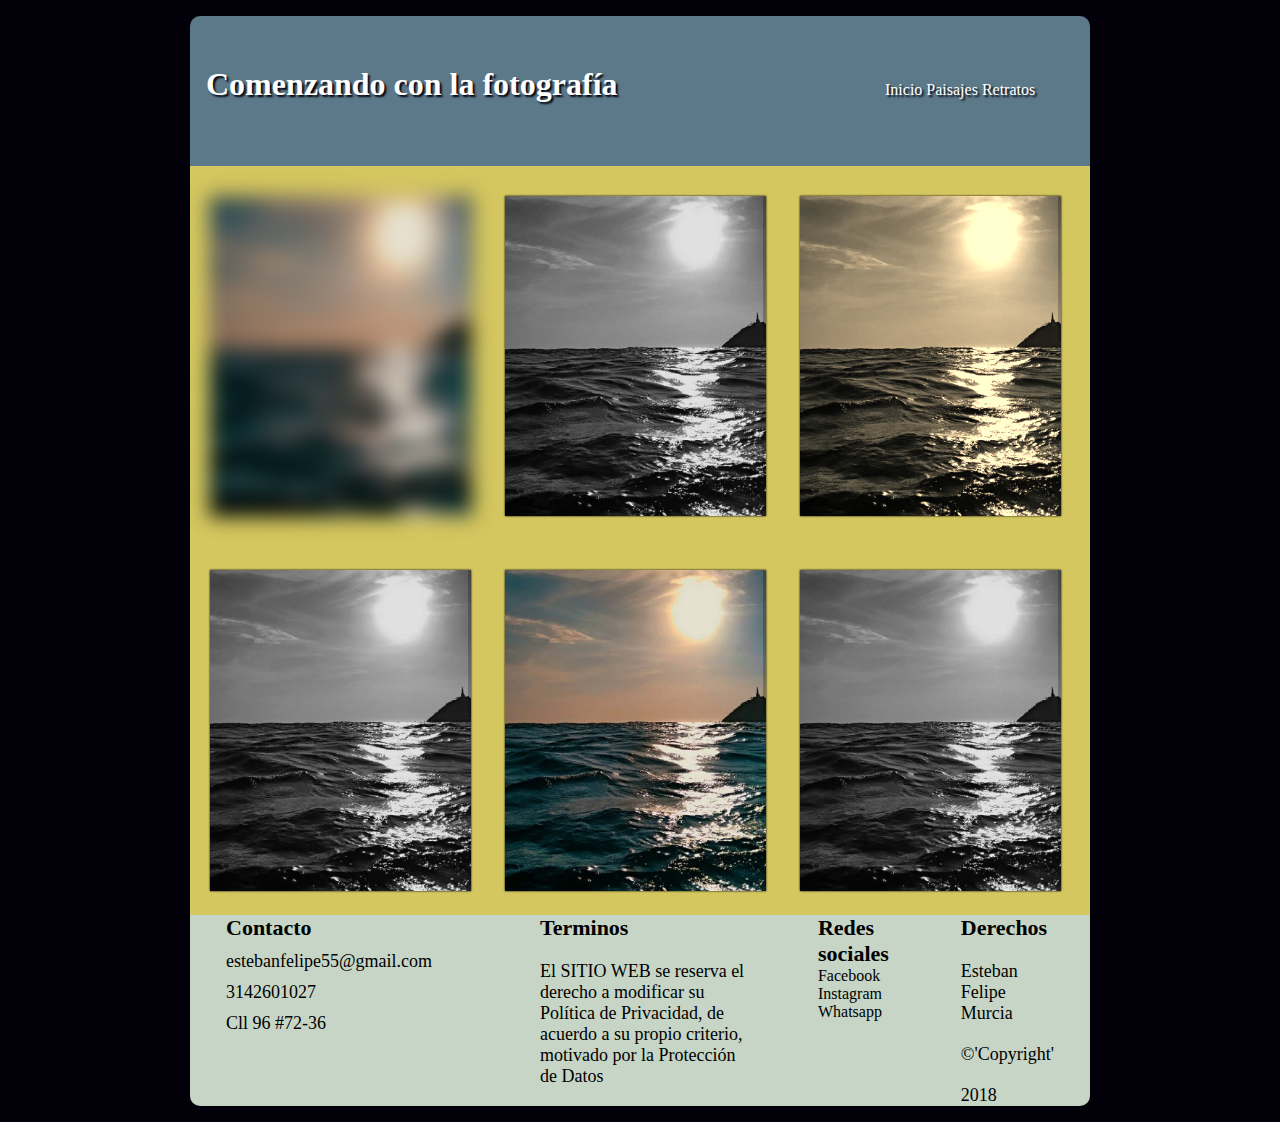
==== Paisajes.html @ b461f1a4 "Comenzando con la fotografía" ====
<!DOCTYPE html>
<html>
 <head>
  <meta charset="utf-8">
  <meta name="viewport" content="width:device-width,user-scalable-no">
  <title>Comenzando con la fotografia</title>
  <link rel="stylesheet" href="css/animations.css">
  <link rel="stylesheet" href="css/stilosr.css">
 </head>

 <body>
   <div id="cabecera">
     <div id= "titulo">
     <h1>Comenzando con la fotografía</h1>
   </div>

    <div id="menu">
        <ul>
          <li><a class="activo" href="index.html">Inicio</a></li>
          <li><a href="Paisajes.html">Paisajes</a></li>
          <li><a href="Retratos.html">Retratos</a></li>
        </ul>
      </div>
    </div>
     <div id="contenido">
         <img src= "Paisaje.jpg" alt="" width= "28%" height="40%" class="blur">
         <img src= "Paisaje.jpg" alt="" width= "28%" height="40%" class="gris">
         <img src= "Paisaje.jpg" alt="" width= "28%" height="40%" class="sepia">
         <img src= "Paisaje.jpg" alt="" width= "28%" height="40%" class="gris">
         <img src= "Paisaje.jpg" alt="" width= "28%" height="40%">
         <img src= "Paisaje.jpg" alt="" width= "28%" height="40%" class="gris">
       </div>

       <div id= "footer">
        <div id="colum1">
            <h1>Contacto</h1>
            <p> estebanfelipe55@gmail.com</p>
            <p> 3142601027 </p>
            <p> Cll 96 #72-36 </p>
         </div>
         <div id= "colum2">
            <h1>Terminos</h1>
           <p>El SITIO WEB se reserva el derecho a modificar su Política de Privacidad, de acuerdo a su propio criterio, motivado por la Protección de Datos</p>
       </div>
       <div id= "colum3">
         <h1>Redes sociales</h1>
          <p>Facebook</p>
          <p>Instagram</p>
          <p>Whatsapp</p>
        </div>
       <div id= "colum4">
         <h1>Derechos</h1>
         <p>Esteban Felipe Murcia </p>
         <p> ©'Copyright' </p>
         <p>2018</p>
       </div>
     </div>
     </body>
     </html>
---- css/stilosr.css ----
*{
  margin: 0;
  padding: 0;
}
body{
    padding-top: 1em;
    padding: 1em;
  }

body{
padding-top: 1em;
background-color: #02010a;
font-family: 'Dancing Script';
max-width: 900px;
margin: 0 auto;
animation-name: body;
animation-duration: 1s;
}
@font-face {
  font-family: 'Dancing Script';
    src: url(DancingScript-Regular.ttf);
}
@keyframes body{
  0% {
    opacity: 0;
    transform: scale(1.5) translateY(-0.75em);
  }
  20% {
    opacity: 1;
  }
  89% {
    opacity: 1;
    transform: scale(1);
  }
  100% {
    opacity: 0;
    transform: translateZ(-1000em);
  }
}
#cabecera{
  width: 100%;
  height: 150px;
  text-shadow: 2px 2px 2px #02010a;
  background-color: #5b7989;
  border-radius: 10px 10px 0px 0px;
  align-items: center;
  display: inline-block;
}
.inactivo{
    text-decoration: underline;
    color: white;
}
#titulo,#menu{
  margin-top: 50px;
  color: white;
  display: inline-block;
}
#titulo{
  padding-left: 1em;
  order: 1;
  width: 75%;
}
#menu{
  text-align: right;
  order: 2;
}
#menu ul{
  list-style: none;
  margin: 0;
  padding: 0;
}
#menu ul li{
  display: inline-block;
}
#menu ul li a{
  color: white;
  text-decoration: none;
}
#contenido{
background-color:#d5c75f;
}
#contenido img{
    display: block;
    margin: auto;
    box-shadow: 0 0 2px  #02010a;
}
.blur{
  filter: blur(10px);
  -webkit-filter: blur(10px);
}
#contenido img{
  width: 29%;
  height: 40%;
  display: inline-block;
  margin-left: 20px;
  margin-right: 10px;
  margin-top: 30px;
  margin-bottom: 20px;
}
.gris{
  -webkit-filter: grayscale(100%);
  filter: grayscale(100%);
  box-shadow: 0 0 2px  #02010a;
}
#contenido img{
  width: 29%;
  height: 40%;
  display: inline-block;
  margin-left: 20px;
  margin-right: 10px;
  margin-top: 30px;
  margin-bottom: 20px;
}
.sepia{
-webkit-filter: sepia(90%);
filter: sepia(90%);
box-shadow: 0 0 2px  #02010a;
}
#contenido img{
  width: 29%;
  height: 40%;
  display: inline-block;
  margin-left: 20px;
  margin-right: 10px;
  margin-top: 30px;
  margin-bottom: 20px;
}
.gris{
  -webkit-filter: grayscale(100%);
  filter: grayscale(100%);
  box-shadow: 0 0 2px  #02010a;
}

#contenido img{
  width: 29%;
  height: 40%;
  display: inline-block;
  margin-left: 20px;
  margin-right: 10px;
  margin-top: 30px;
  margin-bottom: 20px;
  box-shadow: 0 0 2px  #02010a;
}
#contenido img{
  width: 29%;
  height: 40%;
  display: inline-block;
  margin-left: 20px;
  margin-right: 10px;
  margin-top: 30px;
  margin-bottom: 20px;
}
.gris{
  -webkit-filter: grayscale(100%);
  filter: grayscale(100%);
  box-shadow: 0 0 2px  #02010a;
}
#footer{
 align-self: flex-end;
 background-color: #C6d5c5;
 display: flex;
 color: black;
 border-radius: 0px 0px 10px 10px;
}
#colum1{
  max-width: 40%;
  margin-right: 8%;
  margin-left: 4%;
}
#colum1 h1{
    font-size: 22px;
  }
#colum1 p{
  font-size: 18px;
  margin-top: 10px;
}
#colum2{
  max-width: 40%;
  margin-right: 4%;
  margin-left: 4%;
}
#colum2 h1{
  font-size: 22px;
}
#colum2 p{
  font-size: 18px;
  margin-top: 20px;
}
#colum3{
  max-width: 20%;
  margin-right: 4%;
  margin-left: 4%;
}
#colum3 h1{
  font-size: 22px;
}
#colum3.row {
  font-size: 18px;
  margin-top: 20px;
}
#colum3.row img{
  width: 36px;
  height: 36px;
}
#colum4{
  max-width: 20%;
  margin-right: 4%;
  margin-left: 4%;
}
#colum4 h1{
  font-size: 22px;
}
#colum4 p{
  font-size: 18px;
  margin-top: 20px;
}
@media screen and (max-width:400px){
#cabebcera{
  width: 100%;
}
#titulo{
  margin-top: 10px;
  text-align:center;
}
#menu{
  margin-top: 10px;
  display: flex;
 justify-content: center;
}
#contenido{
  margin-top: -5px;
  margin-left: -5px;
  display: flex;
  width: 100%;
  height: 1800px;
  background-color: #d5c75f;
  border: 5px solid black;
  flex-direction: column;
}
#contenido img{
  width: 70%;
  height: 13%;
  margin-left: 35px;
}
#footer{
  margin-top: -5px;
  width: 100%;
  height: 850px;
  display: block;
}
}
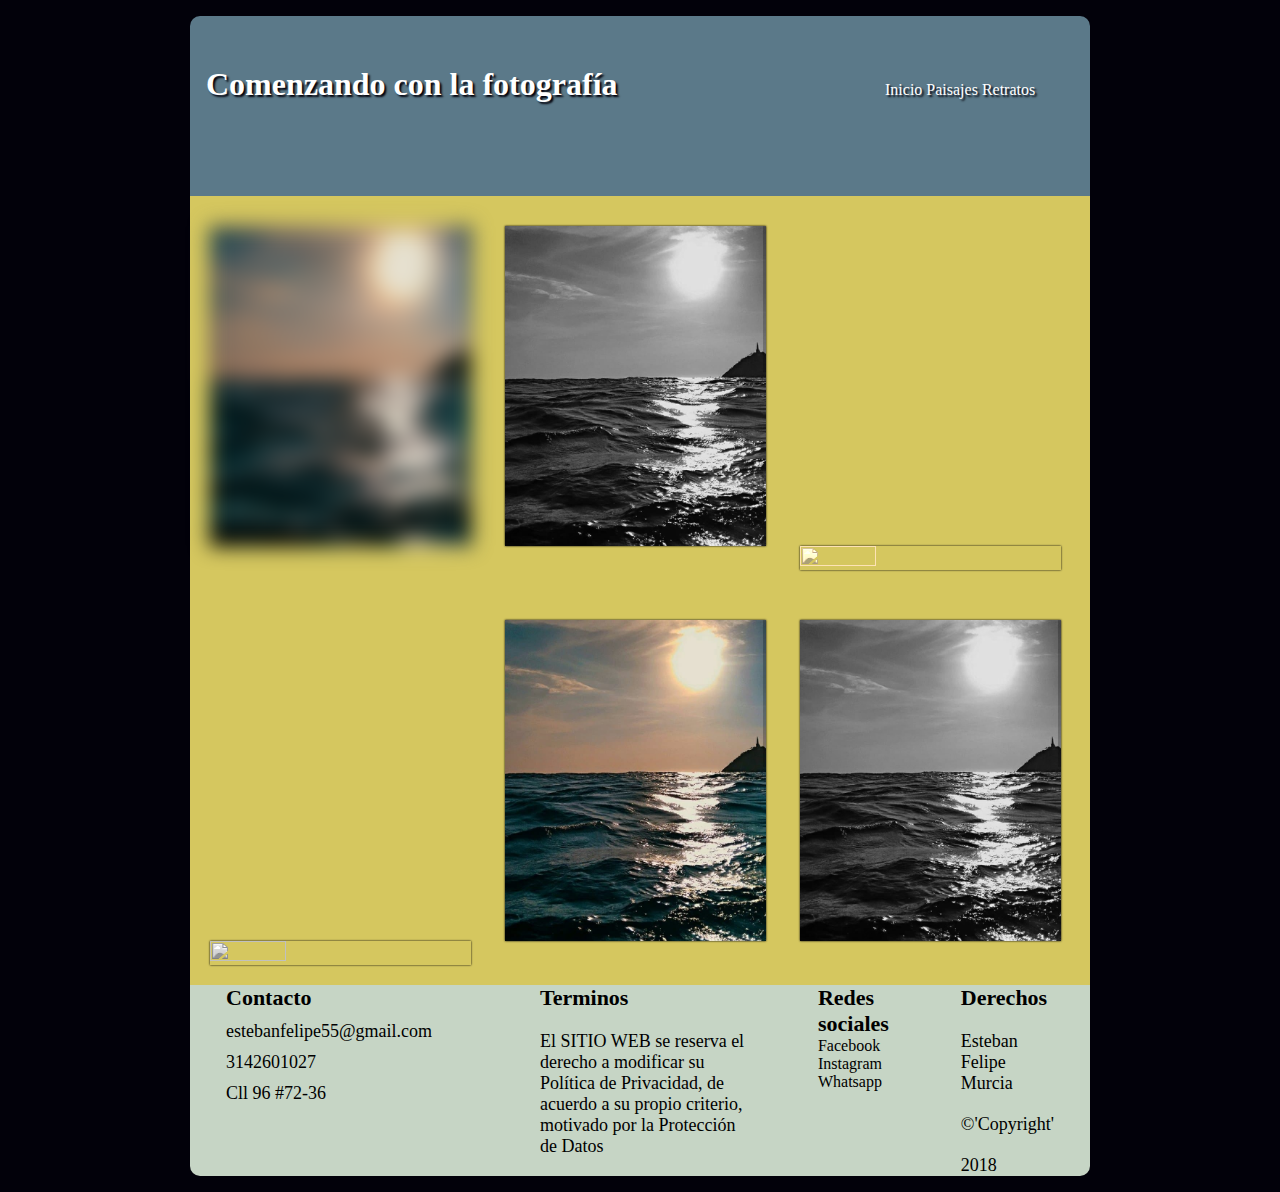
==== commit a795ed34: "nuevo1" ====
--- a/Paisajes.html
+++ b/Paisajes.html
@@ -23,12 +23,12 @@
       </div>
     </div>
      <div id="contenido">
-         <img src= "Paisaje.jpg" alt="" width= "28%" height="40%" class="blur">
-         <img src= "Paisaje.jpg" alt="" width= "28%" height="40%" class="gris">
-         <img src= "Paisaje.jpg" alt="" width= "28%" height="40%" class="sepia">
-         <img src= "Paisaje.jpg" alt="" width= "28%" height="40%" class="gris">
-         <img src= "Paisaje.jpg" alt="" width= "28%" height="40%">
-         <img src= "Paisaje.jpg" alt="" width= "28%" height="40%" class="gris">
+         <img src= "fotos/Paisaje.jpg" alt="" width= "28%" height="40%" class="blur">
+         <img src= "fotos/Paisaje.jpg" alt="" width= "28%" height="40%" class="gris">
+         <img src= "Fotos/Paisaje.jpg" alt="" width= "28%" height="40%" class="sepia">
+         <img src= "Fotos/Paisaje.jpg" alt="" width= "28%" height="40%" class="gris">
+         <img src= "fotos/Paisaje.jpg" alt="" width= "28%" height="40%">
+         <img src= "fotos/Paisaje.jpg" alt="" width= "28%" height="40%" class="gris">
        </div>
 
        <div id= "footer">
--- a/css/stilosr.css
+++ b/css/stilosr.css
@@ -39,12 +39,13 @@
 }
 #cabecera{
   width: 100%;
-  height: 150px;
+  height: 180px;
   text-shadow: 2px 2px 2px #02010a;
   background-color: #5b7989;
   border-radius: 10px 10px 0px 0px;
   align-items: center;
   display: inline-block;
+  margin: auto;
 }
 .inactivo{
     text-decoration: underline;
@@ -216,36 +217,44 @@
 }
 @media screen and (max-width:400px){
 #cabebcera{
-  width: 100%;
+  max-width: 100%;
+  height: auto;
+  margin: auto;
+  display: flex;
 }
 #titulo{
-  margin-top: 10px;
-  text-align:center;
+margin-top: 10px;
+text-align: center;
 }
 #menu{
   margin-top: 10px;
   display: flex;
- justify-content: center;
+  justify-content: center;
 }
 #contenido{
-  margin-top: -5px;
-  margin-left: -5px;
   display: flex;
   width: 100%;
   height: 1800px;
   background-color: #d5c75f;
   border: 5px solid black;
   flex-direction: column;
-}
-#contenido img{
-  width: 70%;
-  height: 13%;
-  margin-left: 35px;
+  margin-top: -5px;
+  margin-bottom: -5px;
+  margin-left: -5px;
+
+}
+#contenido img{
+  display: block;
+  margin: auto;
+  max-width: 100%;
+  width:80%;
+  height: auto;
+
 }
 #footer{
-  margin-top: -5px;
   width: 100%;
   height: 850px;
   display: block;
-}
-}
+  text-align: left;
+}
+}
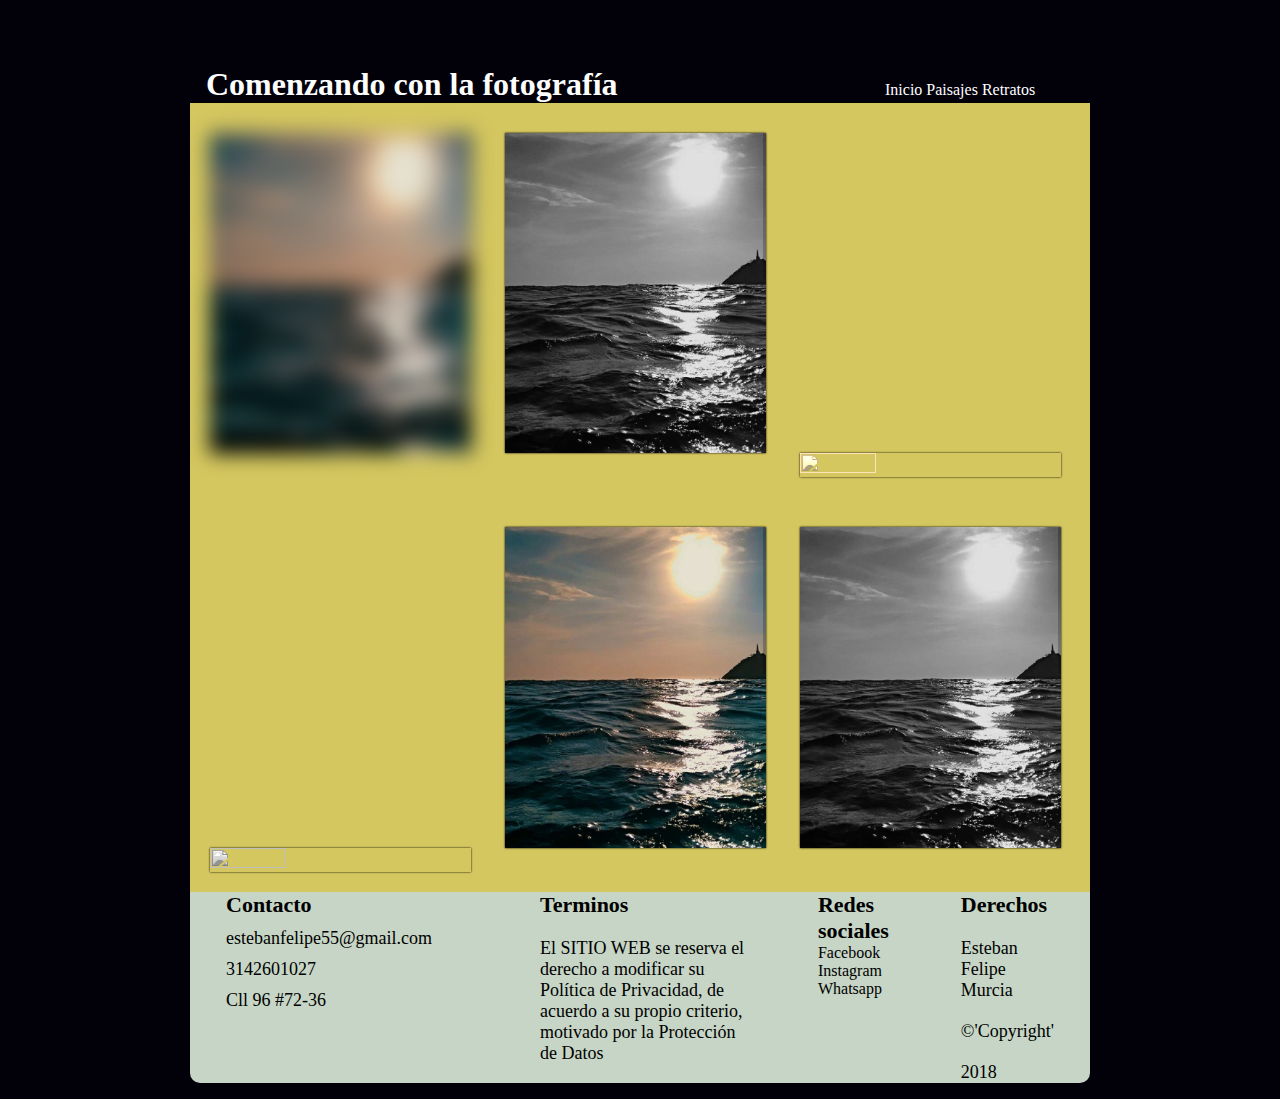
==== commit d59758a0: "incluir" ====
--- a/Paisajes.html
+++ b/Paisajes.html
@@ -2,7 +2,7 @@
 <html>
  <head>
   <meta charset="utf-8">
-  <meta name="viewport" content="width:device-width,user-scalable-no">
+    <meta name="viewport" content="width=device-width, initial-scalable=1.0">
   <title>Comenzando con la fotografia</title>
   <link rel="stylesheet" href="css/animations.css">
   <link rel="stylesheet" href="css/stilosr.css">
--- a/css/stilosr.css
+++ b/css/stilosr.css
@@ -18,7 +18,7 @@
 }
 @font-face {
   font-family: 'Dancing Script';
-    src: url(DancingScript-Regular.ttf);
+    src: url(../letra/DancingScript-Regular.ttf;
 }
 @keyframes body{
   0% {
@@ -215,7 +215,7 @@
   font-size: 18px;
   margin-top: 20px;
 }
-@media screen and (max-width:400px){
+@media screen and (max-width:900px){
 #cabebcera{
   max-width: 100%;
   height: auto;
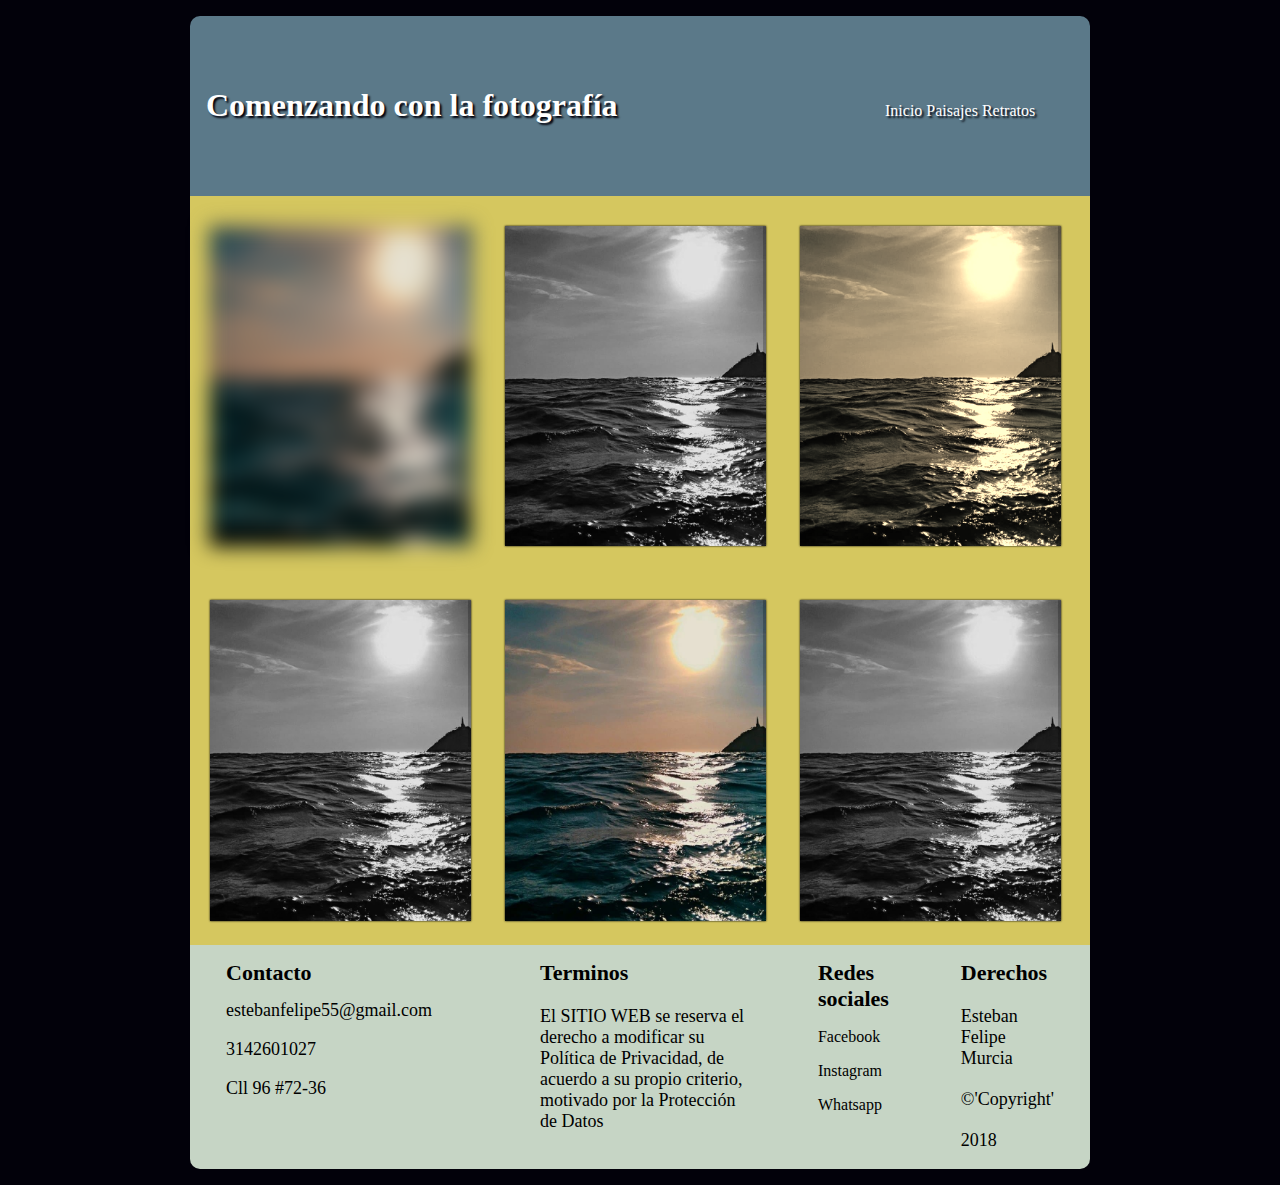
==== commit 9184b3ae: "proyecto" ====
--- a/Paisajes.html
+++ b/Paisajes.html
@@ -2,7 +2,7 @@
 <html>
  <head>
   <meta charset="utf-8">
-    <meta name="viewport" content="width=device-width, initial-scalable=1.0">
+  <meta name="viewport" content="width=device-width,initial-scale=1.0">
   <title>Comenzando con la fotografia</title>
   <link rel="stylesheet" href="css/animations.css">
   <link rel="stylesheet" href="css/stilosr.css">
@@ -21,12 +21,12 @@
           <li><a href="Retratos.html">Retratos</a></li>
         </ul>
       </div>
-    </div>
-     <div id="contenido">
+     </div>
+    <div id="contenido">
          <img src= "fotos/Paisaje.jpg" alt="" width= "28%" height="40%" class="blur">
          <img src= "fotos/Paisaje.jpg" alt="" width= "28%" height="40%" class="gris">
-         <img src= "Fotos/Paisaje.jpg" alt="" width= "28%" height="40%" class="sepia">
-         <img src= "Fotos/Paisaje.jpg" alt="" width= "28%" height="40%" class="gris">
+         <img src= "fotos/Paisaje.jpg" alt="" width= "28%" height="40%" class="sepia">
+         <img src= "fotos/Paisaje.jpg" alt="" width= "28%" height="40%" class="gris">
          <img src= "fotos/Paisaje.jpg" alt="" width= "28%" height="40%">
          <img src= "fotos/Paisaje.jpg" alt="" width= "28%" height="40%" class="gris">
        </div>
--- a/css/stilosr.css
+++ b/css/stilosr.css
@@ -1,4 +1,4 @@
-*{
+**{
   margin: 0;
   padding: 0;
 }
@@ -18,7 +18,7 @@
 }
 @font-face {
   font-family: 'Dancing Script';
-    src: url(../letra/DancingScript-Regular.ttf;
+  src: url(../letra/DancingScript.ttf);
 }
 @keyframes body{
   0% {
@@ -234,7 +234,7 @@
 #contenido{
   display: flex;
   width: 100%;
-  height: 1800px;
+  height: auto;
   background-color: #d5c75f;
   border: 5px solid black;
   flex-direction: column;
